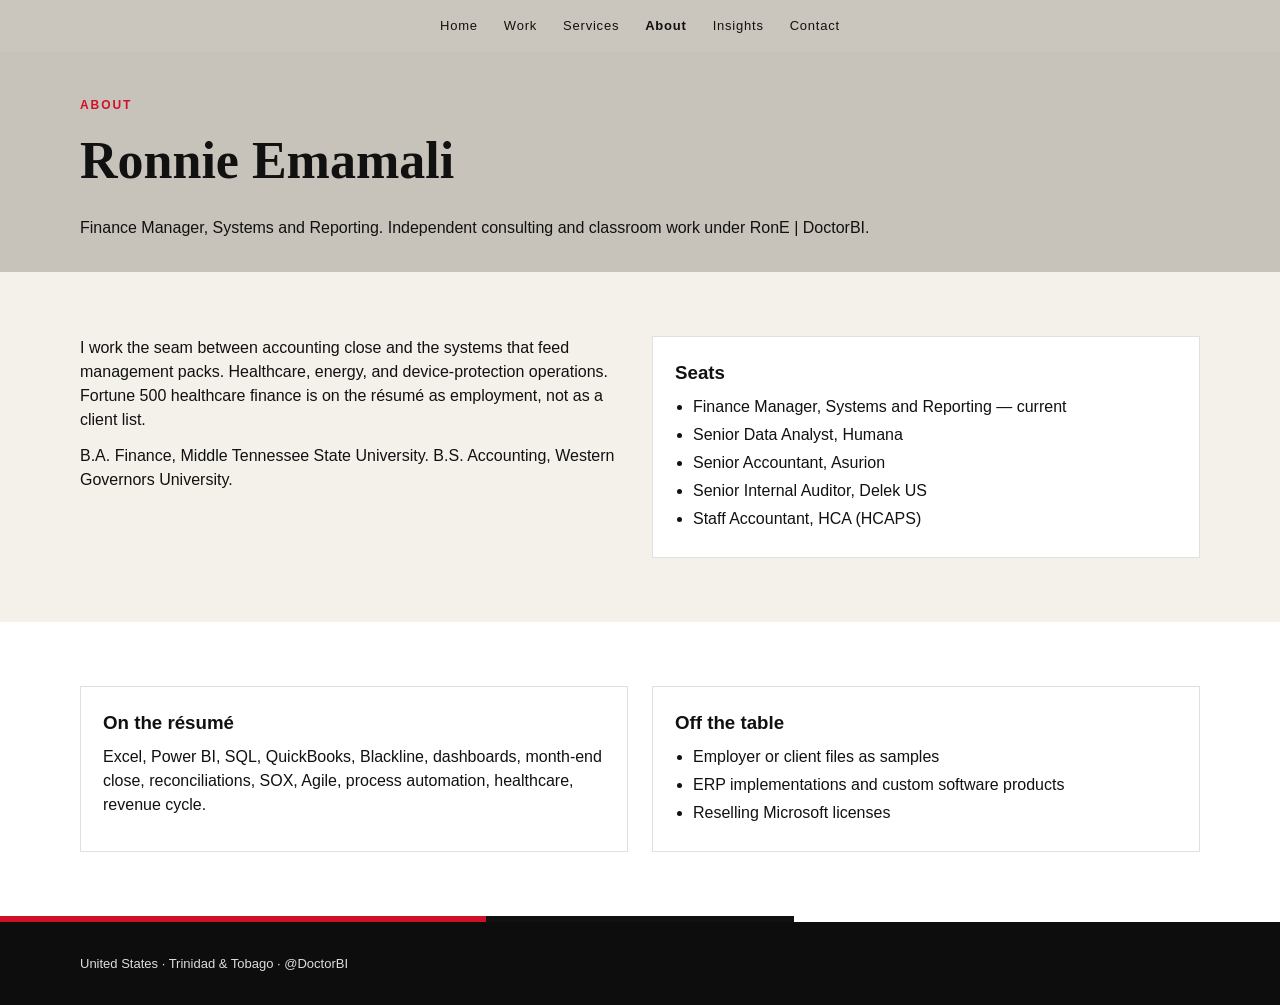
==== about.html @ 80a9f0e4 "Add remaining pages" ====
<!DOCTYPE html>
<html lang="en">
<head>
  <meta charset="utf-8" />
  <meta name="viewport" content="width=device-width, initial-scale=1" />
  <title>About — RonE | DoctorBI</title>
  <link rel="stylesheet" href="css/site.css" />
</head>
<body>
  <nav class="nav">
    <a href="index.html">Home</a>
    <a href="work.html">Work</a>
    <a href="services.html">Services</a>
    <a class="is-on" href="about.html">About</a>
    <a href="insights.html">Insights</a>
    <a href="contact.html">Contact</a>
  </nav>
  <header class="page-hero"><div class="wrap">
    <div class="kicker">About</div>
    <h1 class="page">Ronnie Emamali</h1>
    <p>Finance Manager, Systems and Reporting. Independent consulting and classroom work under RonE | DoctorBI.</p>
  </div></header>
  <section class="section">
    <div class="wrap grid-2">
      <div>
        <p>I work the seam between accounting close and the systems that feed management packs. Healthcare, energy, and device-protection operations. Fortune 500 healthcare finance is on the résumé as employment, not as a client list.</p>
        <p style="margin-top:12px">B.A. Finance, Middle Tennessee State University. B.S. Accounting, Western Governors University.</p>
      </div>
      <article class="card">
        <h3>Seats</h3>
        <ul>
          <li>Finance Manager, Systems and Reporting — current</li>
          <li>Senior Data Analyst, Humana</li>
          <li>Senior Accountant, Asurion</li>
          <li>Senior Internal Auditor, Delek US</li>
          <li>Staff Accountant, HCA (HCAPS)</li>
        </ul>
      </article>
    </div>
  </section>
  <section class="section alt">
    <div class="wrap grid-2">
      <article class="card">
        <h3>On the résumé</h3>
        <p>Excel, Power BI, SQL, QuickBooks, Blackline, dashboards, month-end close, reconciliations, SOX, Agile, process automation, healthcare, revenue cycle.</p>
      </article>
      <article class="card">
        <h3>Off the table</h3>
        <ul>
          <li>Employer or client files as samples</li>
          <li>ERP implementations and custom software products</li>
          <li>Reselling Microsoft licenses</li>
        </ul>
      </article>
    </div>
  </section>
  <div class="flagbar"></div>
  <footer><div class="wrap">United States · Trinidad &amp; Tobago · <a href="https://x.com/DoctorBI">@DoctorBI</a></div></footer>
</body>
</html>
---- css/site.css ----
:root {
  --tt-red: #ce1126;
  --tt-black: #0d0d0d;
  --tt-gold: #d4af37;
  --tt-gold-2: #f0d060;
  --paper: #f4f1ea;
  --hero: #c8c3ba;
  --hero-2: #b3ada3;
  --ink: #111;
  --muted: #5a5a5a;
  --line: rgba(0,0,0,.12);
  --sans: "Avenir Next", "Segoe UI", Helvetica, Arial, sans-serif;
  --serif: "Iowan Old Style", Palatino, "Times New Roman", serif;
}
* { box-sizing: border-box; margin: 0; padding: 0; }
body { font-family: var(--sans); color: var(--ink); background: var(--paper); line-height: 1.5; }
a { color: inherit; text-decoration: none; }
.wrap { width: min(1120px, calc(100% - 40px)); margin: 0 auto; }

.nav {
  position: sticky; top: 0; z-index: 20;
  display: flex; justify-content: center; gap: 26px; flex-wrap: wrap;
  padding: 16px 20px;
  background: rgba(200,195,186,.94);
  font-size: 13px; letter-spacing: .06em;
}
.nav a:hover, .nav a.is-on { font-weight: 700; }

.hero {
  background: linear-gradient(180deg, var(--hero), var(--hero-2));
  min-height: 88vh;
  padding: 36px 20px 0;
  position: relative;
  overflow: hidden;
}
.flash-kicker {
  letter-spacing: .32em; font-size: 12px; text-transform: uppercase; font-weight: 700; color: #333;
}
.flash-title {
  font-weight: 800;
  font-size: clamp(56px, 13vw, 132px);
  line-height: .82;
  letter-spacing: -.05em;
  margin: 10px 0 8px;
}
.flash-title .pipe { color: var(--tt-red); font-weight: 200; }
.flash-title .bi {
  display: block;
  color: var(--tt-gold);
  text-shadow: 0 2px 0 #7a5f12, 0 18px 40px rgba(0,0,0,.18);
}
.lede { max-width: 560px; margin: 18px 0; font-size: 17px; }
.hero-actions { display: flex; gap: 10px; flex-wrap: wrap; }
.btn {
  display: inline-flex; align-items: center; justify-content: center;
  padding: 12px 22px; border-radius: 999px; font-size: 13px; font-weight: 800; letter-spacing: .04em; border: 0;
}
.btn-gold { background: var(--tt-gold); color: #111; }
.btn-white { background: #fff; }
.btn-red { background: var(--tt-red); color: #fff; }
.btn-ghost { border: 1px solid #111; background: transparent; }

.curve {
  height: 88px; margin-top: 48px;
  background: var(--paper);
  border-radius: 50% 50% 0 0 / 100% 100% 0 0;
}

.strip { text-align: center; padding: 8px 0 48px; }
.strip h2 { font-size: 12px; letter-spacing: .18em; color: var(--muted); margin-bottom: 20px; }
.places { display: flex; justify-content: center; gap: 26px; flex-wrap: wrap; }
.place { width: 100px; font-size: 11px; letter-spacing: .08em; text-transform: uppercase; }
.place.is-hot { color: var(--tt-red); font-weight: 800; }

.map-block { display: grid; grid-template-columns: 1.1fr .9fr; gap: 36px; align-items: center; padding: 10px 0 72px; }
.map-copy h3 { font-family: var(--serif); font-size: clamp(36px, 6vw, 58px); line-height: .95; }
.map-copy h3 em { color: var(--tt-gold); font-style: normal; }
.map-copy p { margin: 14px 0 20px; color: var(--muted); }

.section { padding: 64px 0; }
.section.alt { background: #fff; }
.kicker { font-size: 12px; letter-spacing: .16em; text-transform: uppercase; color: var(--tt-red); font-weight: 800; }
h1.page, h2.sec { font-family: var(--serif); font-weight: 600; margin: 8px 0 16px; }
h1.page { font-size: clamp(34px, 5vw, 52px); }
h2.sec { font-size: clamp(28px, 4vw, 40px); }
.grid-3 { display: grid; grid-template-columns: repeat(3, 1fr); gap: 20px; }
.grid-2 { display: grid; grid-template-columns: 1fr 1fr; gap: 24px; }
.card { background: #fff; border: 1px solid var(--line); padding: 22px; }
.card h3 { margin-bottom: 8px; }
.muted { color: var(--muted); }
.page-hero { background: var(--hero); padding: 44px 0 32px; }
ul { margin-left: 18px; }
li { margin: 4px 0; }

footer { background: var(--tt-black); color: #ddd; padding: 32px 0; font-size: 13px; }
footer .row { display: flex; justify-content: space-between; gap: 16px; flex-wrap: wrap; }
footer a:hover { color: var(--tt-gold); }
.flagbar { height: 6px; background: linear-gradient(90deg, var(--tt-red) 0 38%, #111 38% 62%, #fff 62% 100%); }

form { display: grid; gap: 12px; max-width: 560px; }
label { font-size: 12px; letter-spacing: .08em; text-transform: uppercase; color: var(--muted); }
input, select, textarea { width: 100%; padding: 12px; border: 1px solid var(--line); font: inherit; }
textarea { min-height: 130px; }

@media (max-width: 800px) {
  .map-block, .grid-3, .grid-2 { grid-template-columns: 1fr; }
}
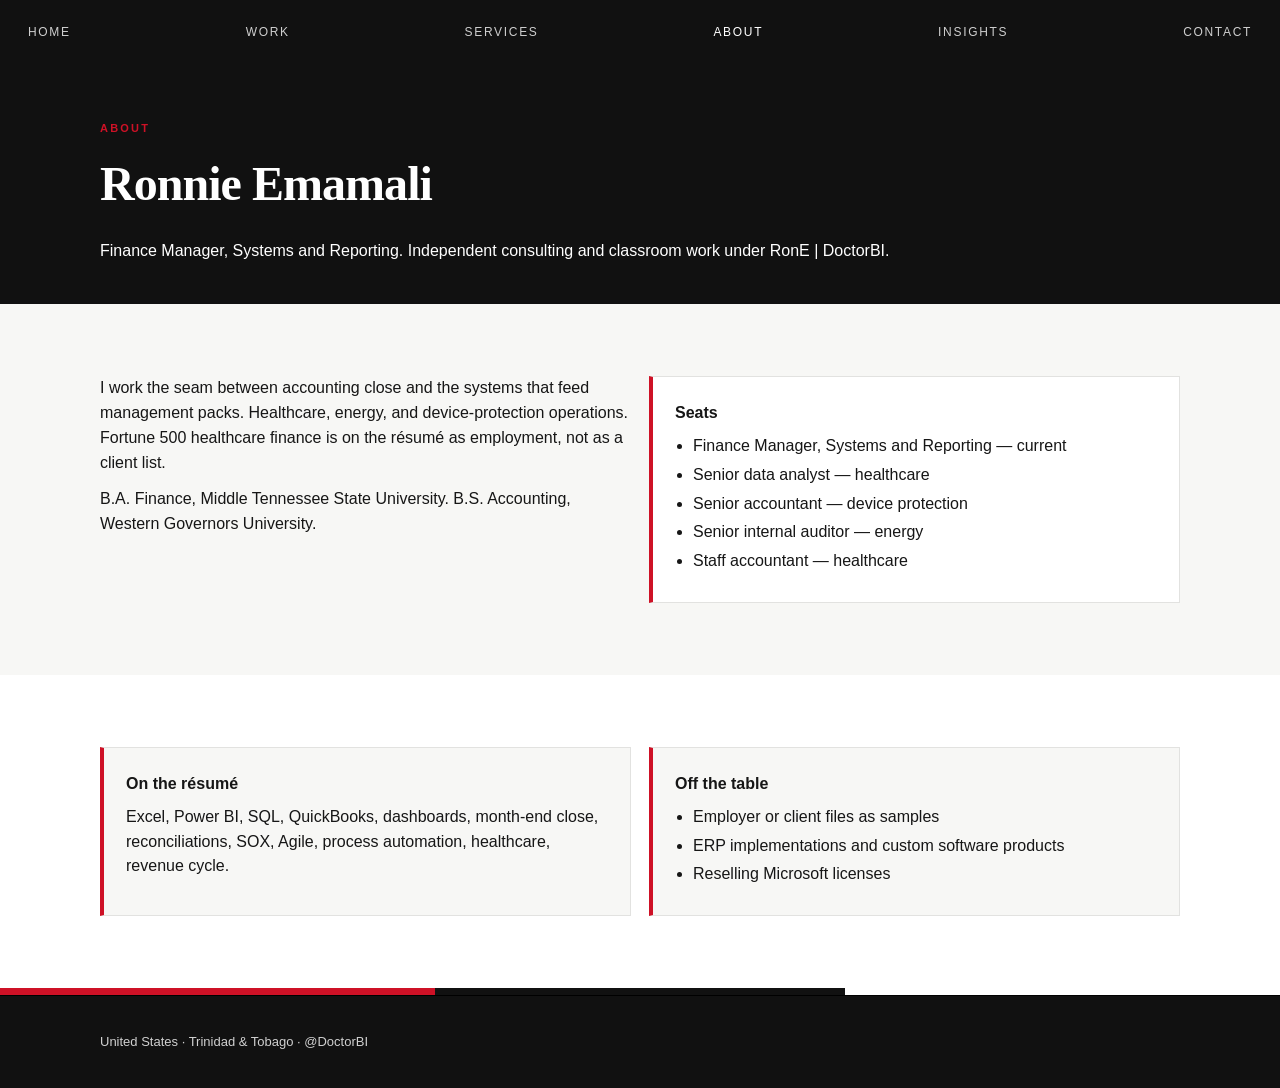
==== commit bb15ecfb: "Redact named employers from public About page; keep industry-only seats" ====
--- a/about.html
+++ b/about.html
@@ -30,10 +30,10 @@
         <h3>Seats</h3>
         <ul>
           <li>Finance Manager, Systems and Reporting — current</li>
-          <li>Senior Data Analyst, Humana</li>
-          <li>Senior Accountant, Asurion</li>
-          <li>Senior Internal Auditor, Delek US</li>
-          <li>Staff Accountant, HCA (HCAPS)</li>
+          <li>Senior data analyst — healthcare</li>
+          <li>Senior accountant — device protection</li>
+          <li>Senior internal auditor — energy</li>
+          <li>Staff accountant — healthcare</li>
         </ul>
       </article>
     </div>
@@ -42,7 +42,7 @@
     <div class="wrap grid-2">
       <article class="card">
         <h3>On the résumé</h3>
-        <p>Excel, Power BI, SQL, QuickBooks, Blackline, dashboards, month-end close, reconciliations, SOX, Agile, process automation, healthcare, revenue cycle.</p>
+        <p>Excel, Power BI, SQL, QuickBooks, dashboards, month-end close, reconciliations, SOX, Agile, process automation, healthcare, revenue cycle.</p>
       </article>
       <article class="card">
         <h3>Off the table</h3>
@@ -55,6 +55,6 @@
     </div>
   </section>
   <div class="flagbar"></div>
-  <footer><div class="wrap">United States · Trinidad &amp; Tobago · <a href="https://x.com/DoctorBI">@DoctorBI</a></div></footer>
+  <footer><div class="wrap">United States · Trinidad & Tobago · <a href="https://x.com/DoctorBI">@DoctorBI</a></div></footer>
 </body>
 </html>
--- a/css/site.css
+++ b/css/site.css
@@ -1,107 +1,120 @@
 :root {
-  --tt-red: #ce1126;
-  --tt-black: #0d0d0d;
-  --tt-gold: #d4af37;
-  --tt-gold-2: #f0d060;
-  --paper: #f4f1ea;
-  --hero: #c8c3ba;
-  --hero-2: #b3ada3;
-  --ink: #111;
-  --muted: #5a5a5a;
-  --line: rgba(0,0,0,.12);
+  --red: #ce1126;
+  --red-deep: #9e0c1c;
+  --black: #111111;
+  --ink: #161616;
+  --muted: #5c5c5c;
+  --paper: #f7f7f5;
+  --white: #ffffff;
+  --line: #e2e2e0;
   --sans: "Avenir Next", "Segoe UI", Helvetica, Arial, sans-serif;
   --serif: "Iowan Old Style", Palatino, "Times New Roman", serif;
 }
 * { box-sizing: border-box; margin: 0; padding: 0; }
-body { font-family: var(--sans); color: var(--ink); background: var(--paper); line-height: 1.5; }
+body { font-family: var(--sans); color: var(--ink); background: var(--paper); line-height: 1.55; }
 a { color: inherit; text-decoration: none; }
-.wrap { width: min(1120px, calc(100% - 40px)); margin: 0 auto; }
+.wrap { width: min(1080px, calc(100% - 48px)); margin: 0 auto; }
+
+.flagbar { height: 8px; background: linear-gradient(90deg, var(--red) 0 34%, var(--black) 34% 66%, var(--white) 66% 100%); border-bottom: 1px solid #000; }
 
 .nav {
   position: sticky; top: 0; z-index: 20;
-  display: flex; justify-content: center; gap: 26px; flex-wrap: wrap;
-  padding: 16px 20px;
-  background: rgba(200,195,186,.94);
-  font-size: 13px; letter-spacing: .06em;
+  display: flex; justify-content: space-between; align-items: center;
+  padding: 0 28px;
+  height: 64px;
+  background: var(--black);
+  color: var(--white);
+  font-size: 12px; letter-spacing: .14em; text-transform: uppercase;
 }
-.nav a:hover, .nav a.is-on { font-weight: 700; }
+.nav .brand { font-weight: 800; letter-spacing: .08em; }
+.nav .brand span { color: var(--red); }
+.nav-links { display: flex; gap: 22px; flex-wrap: wrap; }
+.nav a { color: #cfcfcf; }
+.nav a:hover, .nav a.is-on { color: var(--white); }
 
 .hero {
-  background: linear-gradient(180deg, var(--hero), var(--hero-2));
-  min-height: 88vh;
-  padding: 36px 20px 0;
+  background: var(--black);
+  color: var(--white);
+  padding: 88px 0 80px;
   position: relative;
-  overflow: hidden;
+}
+.hero::after {
+  content: "";
+  position: absolute; right: -80px; top: -40px;
+  width: 220px; height: 140%;
+  background: var(--red);
+  transform: rotate(18deg);
+  opacity: .92;
 }
 .flash-kicker {
-  letter-spacing: .32em; font-size: 12px; text-transform: uppercase; font-weight: 700; color: #333;
+  letter-spacing: .28em; font-size: 11px; text-transform: uppercase;
+  color: #cfcfcf; font-weight: 600;
 }
 .flash-title {
-  font-weight: 800;
-  font-size: clamp(56px, 13vw, 132px);
-  line-height: .82;
-  letter-spacing: -.05em;
-  margin: 10px 0 8px;
+  font-family: var(--serif);
+  font-weight: 600;
+  font-size: clamp(48px, 8vw, 92px);
+  line-height: .92;
+  letter-spacing: -.03em;
+  margin: 16px 0 20px;
+  position: relative; z-index: 1;
 }
-.flash-title .pipe { color: var(--tt-red); font-weight: 200; }
-.flash-title .bi {
-  display: block;
-  color: var(--tt-gold);
-  text-shadow: 0 2px 0 #7a5f12, 0 18px 40px rgba(0,0,0,.18);
-}
-.lede { max-width: 560px; margin: 18px 0; font-size: 17px; }
-.hero-actions { display: flex; gap: 10px; flex-wrap: wrap; }
+.flash-title .pipe { color: var(--red); font-weight: 400; }
+.flash-title .bi { display: inline; color: var(--white); }
+.lede { max-width: 560px; color: #d7d7d7; font-size: 16px; position: relative; z-index: 1; }
+.hero-actions { display: flex; gap: 12px; flex-wrap: wrap; margin-top: 28px; position: relative; z-index: 1; }
+
 .btn {
   display: inline-flex; align-items: center; justify-content: center;
-  padding: 12px 22px; border-radius: 999px; font-size: 13px; font-weight: 800; letter-spacing: .04em; border: 0;
+  padding: 12px 22px;
+  font-size: 12px; font-weight: 700; letter-spacing: .12em; text-transform: uppercase;
+  border: 0;
 }
-.btn-gold { background: var(--tt-gold); color: #111; }
-.btn-white { background: #fff; }
-.btn-red { background: var(--tt-red); color: #fff; }
-.btn-ghost { border: 1px solid #111; background: transparent; }
+.btn-gold, .btn-red { background: var(--red); color: var(--white); }
+.btn-white { background: var(--white); color: var(--black); }
+.btn-ghost { border: 1px solid var(--black); background: transparent; color: var(--black); }
 
-.curve {
-  height: 88px; margin-top: 48px;
-  background: var(--paper);
-  border-radius: 50% 50% 0 0 / 100% 100% 0 0;
+.markets {
+  background: var(--red);
+  color: var(--white);
+  padding: 14px 0;
+  font-size: 11px; letter-spacing: .16em; text-transform: uppercase;
 }
+.markets .wrap { display: flex; justify-content: space-between; gap: 16px; flex-wrap: wrap; }
 
-.strip { text-align: center; padding: 8px 0 48px; }
-.strip h2 { font-size: 12px; letter-spacing: .18em; color: var(--muted); margin-bottom: 20px; }
-.places { display: flex; justify-content: center; gap: 26px; flex-wrap: wrap; }
-.place { width: 100px; font-size: 11px; letter-spacing: .08em; text-transform: uppercase; }
-.place.is-hot { color: var(--tt-red); font-weight: 800; }
-
-.map-block { display: grid; grid-template-columns: 1.1fr .9fr; gap: 36px; align-items: center; padding: 10px 0 72px; }
-.map-copy h3 { font-family: var(--serif); font-size: clamp(36px, 6vw, 58px); line-height: .95; }
-.map-copy h3 em { color: var(--tt-gold); font-style: normal; }
-.map-copy p { margin: 14px 0 20px; color: var(--muted); }
-
-.section { padding: 64px 0; }
-.section.alt { background: #fff; }
-.kicker { font-size: 12px; letter-spacing: .16em; text-transform: uppercase; color: var(--tt-red); font-weight: 800; }
-h1.page, h2.sec { font-family: var(--serif); font-weight: 600; margin: 8px 0 16px; }
-h1.page { font-size: clamp(34px, 5vw, 52px); }
-h2.sec { font-size: clamp(28px, 4vw, 40px); }
-.grid-3 { display: grid; grid-template-columns: repeat(3, 1fr); gap: 20px; }
-.grid-2 { display: grid; grid-template-columns: 1fr 1fr; gap: 24px; }
-.card { background: #fff; border: 1px solid var(--line); padding: 22px; }
-.card h3 { margin-bottom: 8px; }
+.section { padding: 72px 0; }
+.section.alt { background: var(--white); }
+.kicker { font-size: 11px; letter-spacing: .2em; text-transform: uppercase; color: var(--red); font-weight: 800; }
+h1.page, h2.sec { font-family: var(--serif); font-weight: 600; margin: 10px 0 18px; letter-spacing: -.02em; }
+h1.page { font-size: clamp(32px, 4.5vw, 48px); }
+h2.sec { font-size: clamp(28px, 3.6vw, 40px); }
+.grid-3 { display: grid; grid-template-columns: repeat(3, 1fr); gap: 18px; }
+.grid-2 { display: grid; grid-template-columns: 1fr 1fr; gap: 18px; }
+.card {
+  background: var(--white);
+  border: 1px solid var(--line);
+  border-left: 4px solid var(--red);
+  padding: 24px 22px;
+}
+.section.alt .card { background: var(--paper); }
+.card h3 { margin-bottom: 8px; font-size: 16px; }
 .muted { color: var(--muted); }
-.page-hero { background: var(--hero); padding: 44px 0 32px; }
+.page-hero { background: var(--black); color: var(--white); padding: 56px 0 40px; }
+.page-hero .muted { color: #cfcfcf; }
 ul { margin-left: 18px; }
 li { margin: 4px 0; }
 
-footer { background: var(--tt-black); color: #ddd; padding: 32px 0; font-size: 13px; }
+footer { background: var(--black); color: #d0d0d0; padding: 36px 0; font-size: 13px; }
 footer .row { display: flex; justify-content: space-between; gap: 16px; flex-wrap: wrap; }
-footer a:hover { color: var(--tt-gold); }
-.flagbar { height: 6px; background: linear-gradient(90deg, var(--tt-red) 0 38%, #111 38% 62%, #fff 62% 100%); }
+footer a:hover { color: var(--white); }
 
 form { display: grid; gap: 12px; max-width: 560px; }
-label { font-size: 12px; letter-spacing: .08em; text-transform: uppercase; color: var(--muted); }
-input, select, textarea { width: 100%; padding: 12px; border: 1px solid var(--line); font: inherit; }
+label { font-size: 11px; letter-spacing: .12em; text-transform: uppercase; color: var(--muted); }
+input, select, textarea { width: 100%; padding: 12px; border: 1px solid var(--line); font: inherit; background: var(--white); }
 textarea { min-height: 130px; }
 
 @media (max-width: 800px) {
-  .map-block, .grid-3, .grid-2 { grid-template-columns: 1fr; }
+  .grid-3, .grid-2 { grid-template-columns: 1fr; }
+  .hero::after { display: none; }
+  .nav { height: auto; padding: 14px 16px; flex-direction: column; gap: 10px; }
 }
